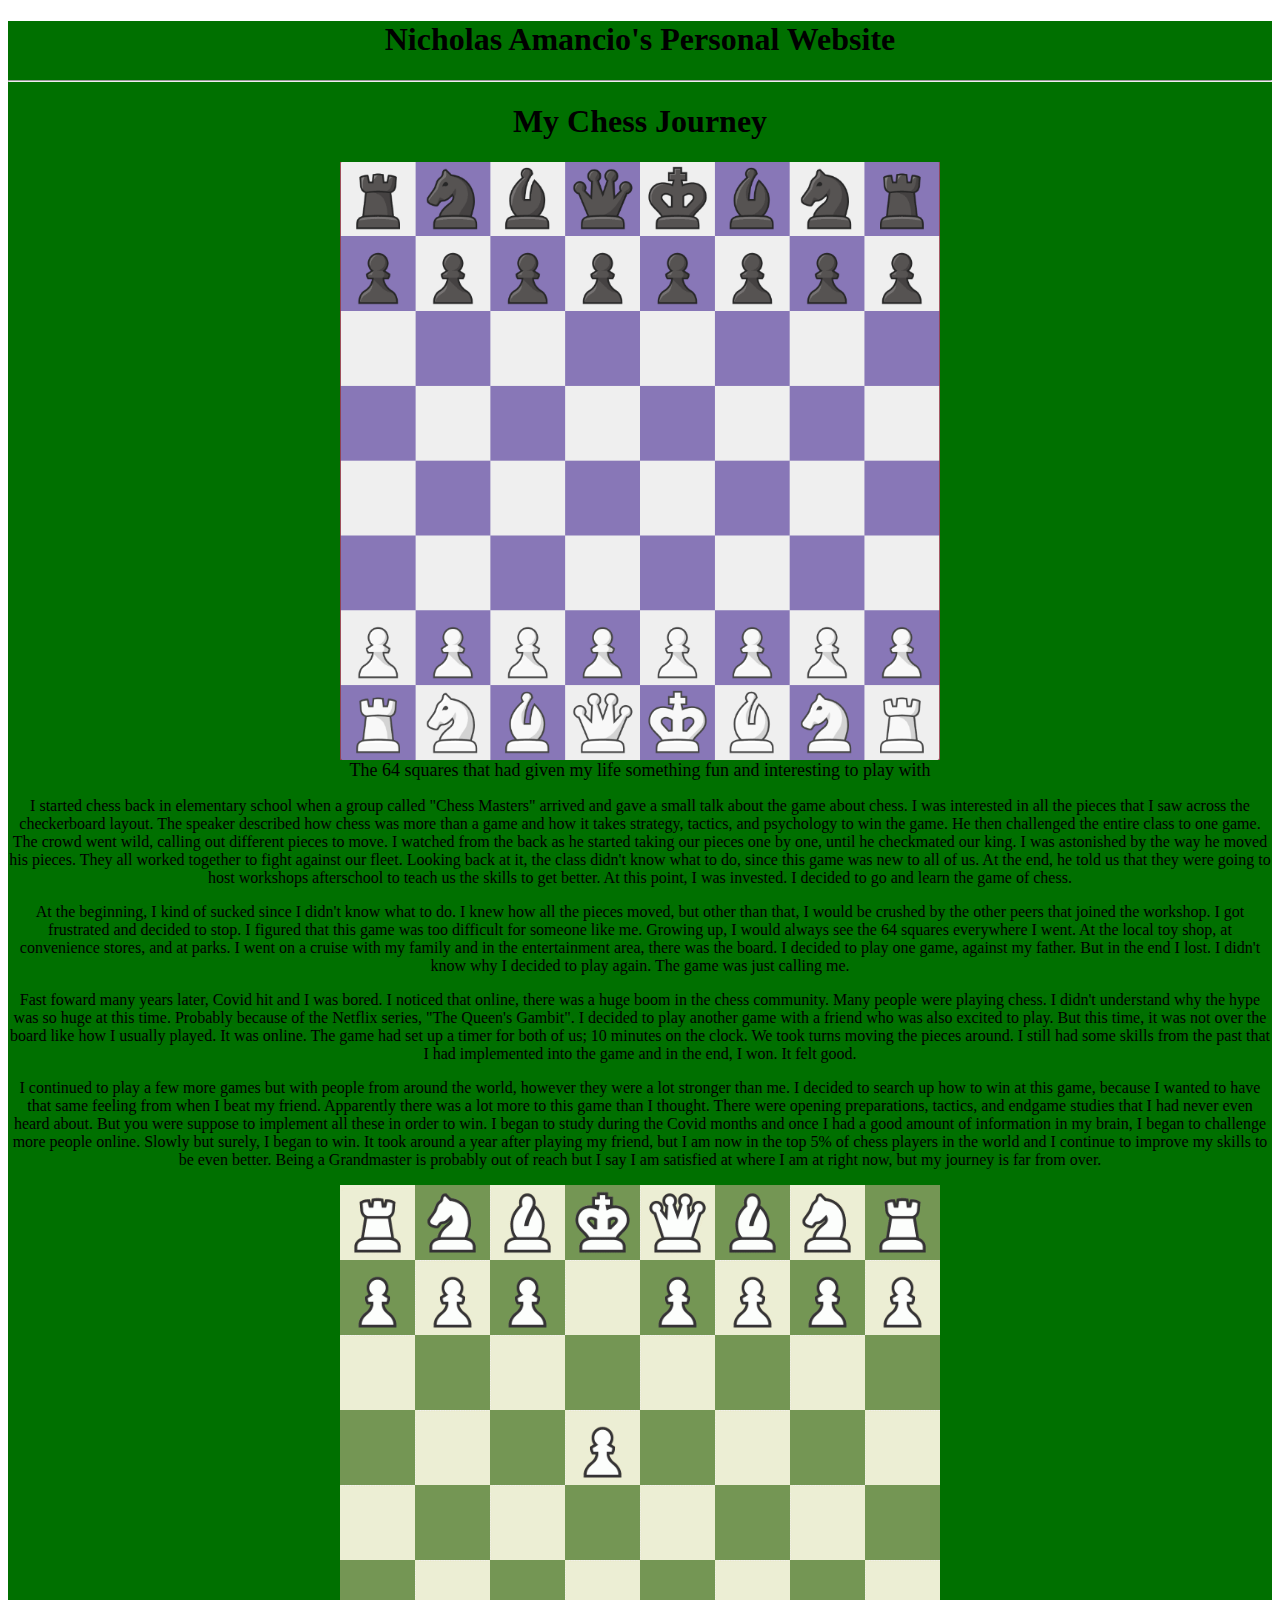
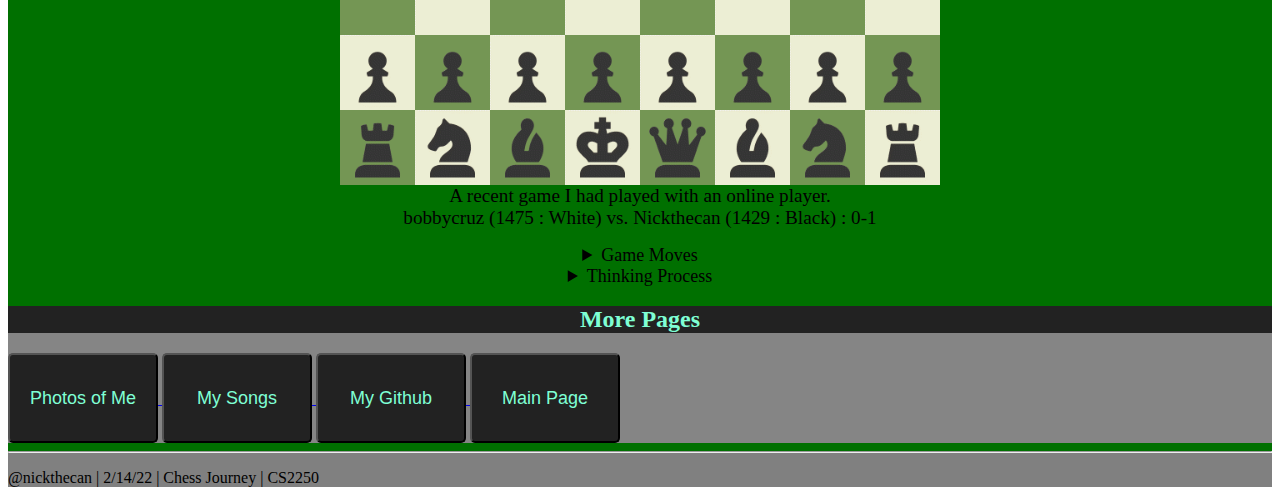
==== chess.html @ 68a62324 "added files" ====
<!DOCTYPE html>
<html>
    <head>
        <!-- Requirement-1.A -->
        <title>Chess Journey</title>
        <meta charset="UTF-8">
        <meta name="description" content="Personal Website">
        <meta name="keywords" content="Chess, Journey">
        <meta name="author" content="Nicholas Amancio">
        <meta name="viewport" content="width=device-width, initial-scale=1.0">
    </head>

    <body>
        <div style="background-color: rgb(0, 112, 0);">
            <!-- Requirement-1.B -->
            <header>
                <!-- Requirement-1.F -->
                <h1 style="text-align: center;">Nicholas Amancio's Personal Website</h1>
                <hr />
            </header>
            
                <div>
                    <!-- Requirement-1.F -->
                    <h1 style="text-align: center;">My Chess Journey</h1>
                </div>
                <div>
                    <!-- Requirement-1.L -->
                    <figure>
                        <!-- Requirement-1.N -->
                        <img style="display: block; margin-left: auto; margin-right: auto;" src="photos/Chess.png" width="600">
                        <!-- Requirement-1.M -->
                        <figcaption style="text-align: center; font-size: large;">
                            The 64 squares that had given my life something fun and interesting to play with
                        </figcaption>
                    </figure>
                </div>
                <!-- Requirement-1.E -->
                <section>
                    <div>
                        <!-- Requirement-1.G -->
                        <p style="text-align: center;">
                            I started chess back in elementary school when a group called "Chess Masters" arrived and gave a small talk about the game
                            about chess. I was interested in all the pieces that I saw across the checkerboard layout. The speaker described how chess
                            was more than a game and how it takes strategy, tactics, and psychology to win the game. He then challenged the entire class
                            to one game. The crowd went wild, calling out different pieces to move. I watched from the back as he started taking our pieces
                            one by one, until he checkmated our king. I was astonished by the way he moved his pieces. They all worked together to fight against
                            our fleet. Looking back at it, the class didn't know what to do, since this game was new to all of us. At the end, he told us that they
                            were going to host workshops afterschool to teach us the skills to get better. At this point, I was invested. I decided to go and learn
                            the game of chess.
                        </p>
                        <!-- Requirement-1.G -->
                        <p style="text-align: center;">
                            At the beginning, I kind of sucked since I didn't know what to do. I knew how all the pieces moved, but other than that, I would be crushed
                            by the other peers that joined the workshop. I got frustrated and decided to stop. I figured that this game was too difficult for someone like
                            me. Growing up, I would always see the 64 squares everywhere I went. At the local toy shop, at convenience stores, and at parks. I went on a cruise
                            with my family and in the entertainment area, there was the board. I decided to play one game, against my father. But in the end I lost. I didn't know
                            why I decided to play again. The game was just calling me.
                        </p>
                        <!-- Requirement-1.G -->
                        <p style="text-align: center;">
                            Fast foward many years later, Covid hit and I was bored. I noticed that online, there was a huge boom in the chess community. Many people
                            were playing chess. I didn't understand why the hype was so huge at this time. Probably because of the Netflix series, "The Queen's Gambit".
                            I decided to play another game with a friend who was also excited to play. But this time, it was not over the board like how I usually played. 
                            It was online. The game had set up a timer for both of us; 10 minutes on the clock. We took turns moving the pieces around. I still had some
                            skills from the past that I had implemented into the game and in the end, I won. It felt good. 
                        </p>
                        <!-- Requirement-1.G -->
                        <p style="text-align: center;">
                            I continued to play a few more games but with people
                            from around the world, however they were a lot stronger than me. I decided to search up how to win at this game, because I wanted to have that same
                            feeling from when I beat my friend. Apparently there was a lot more to this game than I thought. There were opening preparations, tactics, and endgame
                            studies that I had never even heard about. But you were suppose to implement all these in order to win. I began to study during the Covid months and
                            once I had a good amount of information in my brain, I began to challenge more people online. Slowly but surely, I began to win. It took around a year 
                            after playing my friend, but I am now in the top 5% of chess players in the world and I continue to improve my skills to be even better. Being a Grandmaster
                            is probably out of reach but I say I am satisfied at where I am at right now, but my journey is far from over.
                        </p>  
                    </div>
                </section>
                <!-- Requirement-1.E -->
                <section>
                    <div>
                        <!-- Requirement-1.L -->
                        <figure>
                            <!-- Requirement-1.N -->
                            <img style="display: block; margin-left: auto; margin-right: auto;" src="photos/board.gif" alt="gif board" width="600">
                            <!-- Requirement-1.M -->
                            <figcaption style="text-align: center; font-size: larger;">
                                A recent game I had played with an online player. <br>
                                bobbycruz (1475 : White) vs. Nickthecan (1429 : Black) : 0-1  
                            </figcaption>
                        </figure>
                        <!-- Requirement-1.P -->
                        <details style="text-align: center;">
                            <!-- Requirement-1.Q -->
                            <summary style="font-size: large;">Game Moves</summary>
                            <!-- Requirement-1.G -->
                            <p style="font-size: large;">1. e4 c6 2. b3 d5 3. e5 Bf5 4. Bb2 e6 5. Nf3 Nd7 6. Nd4 Ne7<br>7. Nxf5 Nxf5 8.
                            Bd3 Qg5 9. Qf3 Bc5 10. g4  Nd4 11. Bxd4 Bxd4 12. c3 Bxe5<br>13. h4 Qe7 14.
                            Qe3 g6 15. f4 Bc7 16. Be2 f5 17. g5 h6 18. Rg1 O-O-O<br>19. d4 hxg5 20. hxg5 Rh4
                            21. Rf1 Rdh8 22. Nd2 Rh3 23. Nf3 R8h4 24. Qf2 Rxf4<br>25. O-O-O Qa3+ 26. Kb1 Ba5
                            27. Qe3 Re4 28. Qd3 f4 29. Qc2 Re3 30. Rd3 Re4<br>31. b4 Bd8 32. Ne5 Rh2
                            33. Nxd7 Rexe2 34. Qxe2 Rxe2 </p>
                        </details>
                        <details style="text-align: center;">
                            <summary style="font-size: large;">Thinking Process</summary>
                            <p>Move 2: This defines the Caro Kann Defense as Black. This is a rare sideline called the "Euwe Attack" where white fianchetto's their Bishop on b2 to have sight on the long diagonal</p>
                            <p>Move 6: Defended the Bishop with the Knight on e7 because in the Caro Kann, the light-squared bishop can be disposed of because the pawns already control the light squares for you</p>
                            <p>Move 8: Played Queen at g5 because they moved their Bishop to a weird square on d3. Moved the Queen to target the g2 pawn and protect the Knight on f5</p>
                            <p>Move 14: Pushed pawn to g6 in order to push my f pawn to f5. However the opponent decided to strike first</p>
                            <p>Move 17: Pushed the h pawn forward to undermine White's structure after they closed the position for the both of us</p>
                            <p>Move 20: Played Rook to h4 to try to invade White's territory. Attacking the pawn on f4 with both my Rook and my Bishop while White only had the Queen to defend the Pawn</p>
                            <p>Move 22: Slid my other Rook over to the h file in order to double up and form a battery. Then I used my Rook on h4 to attack the Queen.</p>
                            <p>Move 23: White made a mistake to block his Queen with their Knight. This pins the Knight to the Queen. Now White cannot move their Knight without losing their Queen</p>
                            <p>Move 24: successfully invaded with my 2 Rooks, taking a free pawn, still continuing to pin White's Knight to their Queen</p>
                            <p>Move 25: After White Castled, it allowed my Queen to get into the action to check the King</p>
                            <p>Move 26: Bishop was brought into the action in order to target the c3 Pawn</p>
                            <p>Move 28: Pushed my f pawn forward in order to get my Rook onto the 3rd Rank</p>
                            <p>Move 30: Had to move my Rook back since they countered the rank with their own Rook</p>
                            <p>Move 32: Big mistake for White by moving the Knight to e5, attacking my useless Knight. The Knight previously protected the h2 square so I slid my h3 Rook to h2 to target his e2 Bishop</p>
                            <p>Move 33: White took my Knight, So I took their Bishop with my e4 Rook. This is the end for White. I have way too many attackers and it is a forced Checkmate in a few moves</p>
                            <p>Move 34: White had no choice to Sacrifice their Queen and resigned after I took the Queen with my Rook. I had won.</p>
                        </details>
                    </div>
                </section>
                
                <!-- Requirement-1.D -->
                <nav>
                    <div style="background-color: rgb(133, 133, 133);">
                        <h2 style="background-color: rgb(34, 34, 34); color: aquamarine; text-align: center;">More Pages</h2>
                        <!-- Requirement-1.J -->
                        <a href="photosOfMe.html">
                            <button style="background-color: rgb(34, 34, 34); color: aquamarine; font-size: large ;border-radius: 5px; height: 90px; width: 150px;">Photos of Me</button>
                        </a>
                        <!-- Requirement-1.J -->
                        <a href="Songs.html">
                            <button style="background-color: rgb(34, 34, 34); color: aquamarine; font-size: large ;border-radius: 5px; height: 90px; width: 150px;">My Songs</button>
                        </a>
                        <!-- Requirement-1.J -->
                        <a href="https://github.com/Nickthecan" target="_blank">
                            <button style="background-color: rgb(34, 34, 34); color: aquamarine; font-size: large ;border-radius: 5px; height: 90px; width: 150px;">My Github</button>
                        </a>
                    <!-- Requirement-1.J -->
                    <a href="index.html">
                        <button style="background-color: rgb(34, 34, 34); color: aquamarine; font-size: large ;border-radius: 5px; height: 90px; width: 150px;">Main Page</button>
                    </a>
                </div>
            </nav>
            <!-- Requirement-1.C -->
            <footer style="background-color: grey;">
                <hr />
                <p>@nickthecan | 2/14/22 | Chess Journey | CS2250</p>
            </footer>
        </div>
    </body>
</html>
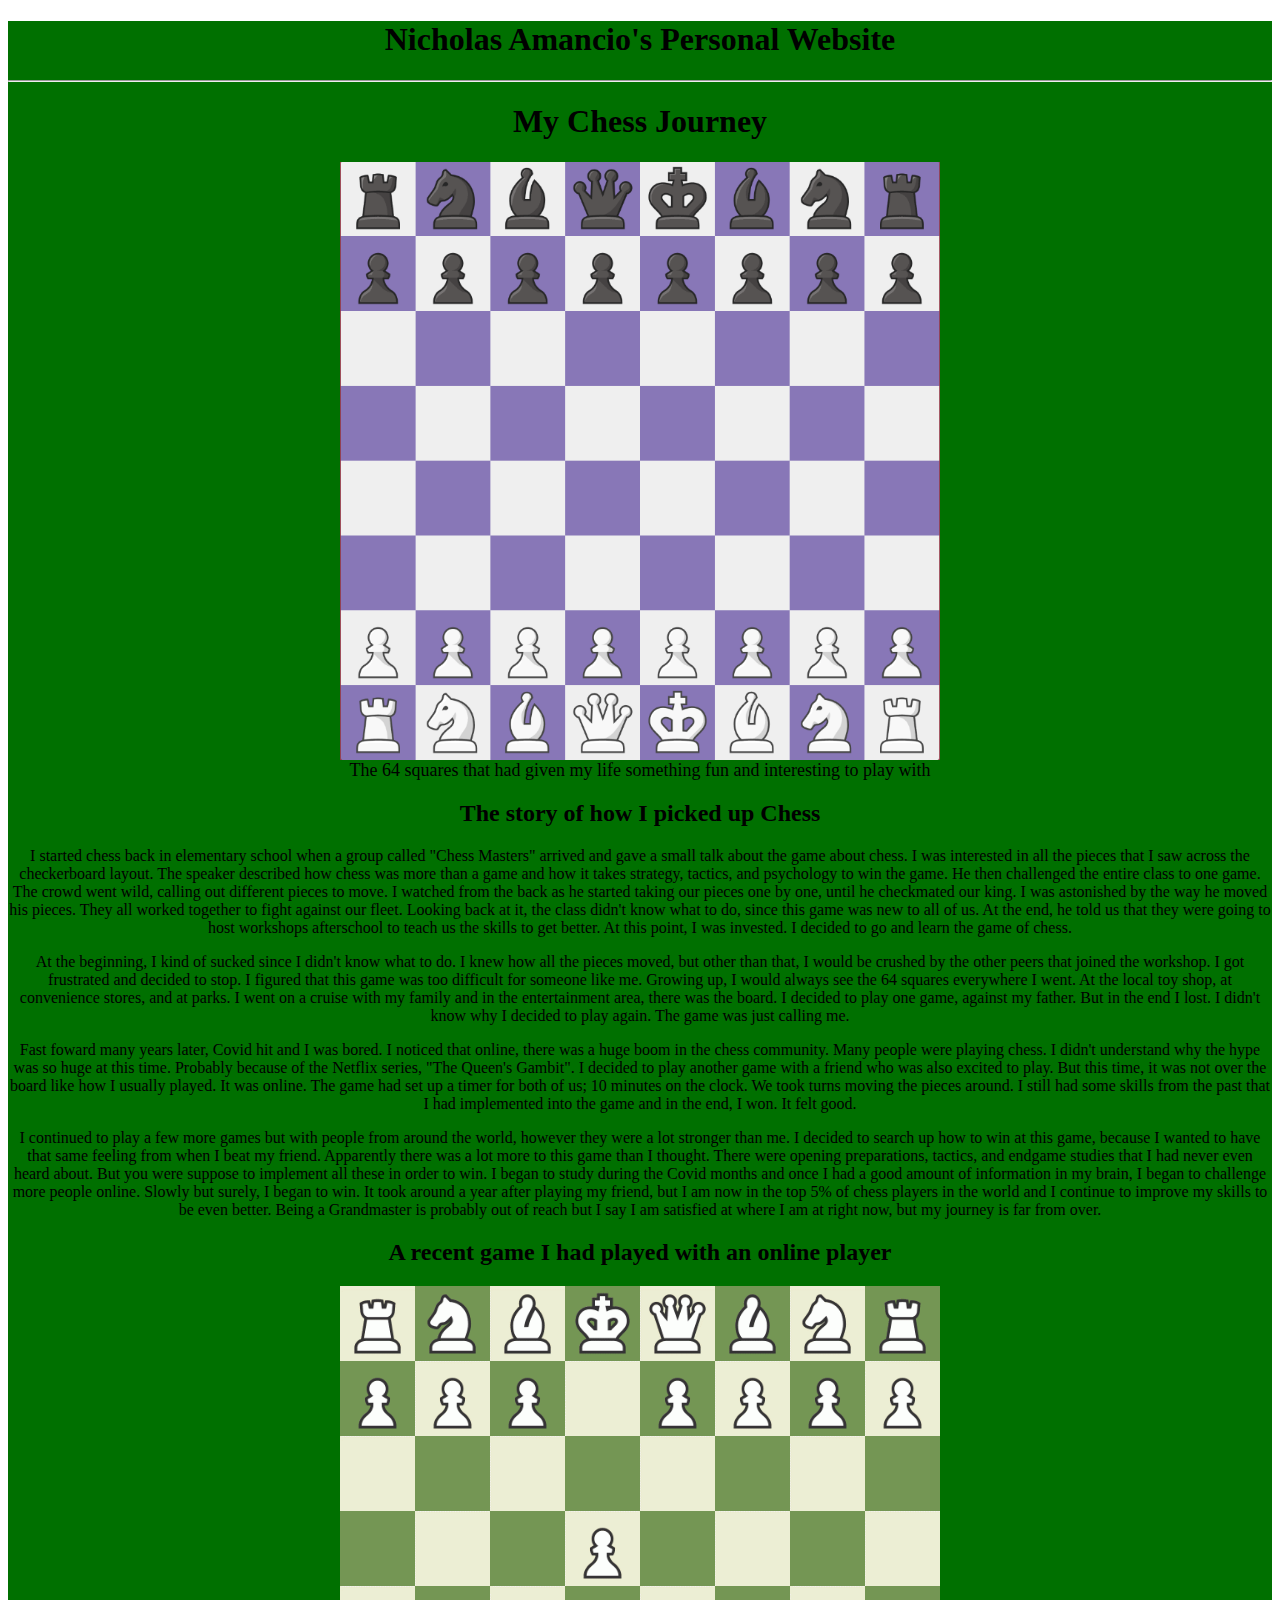
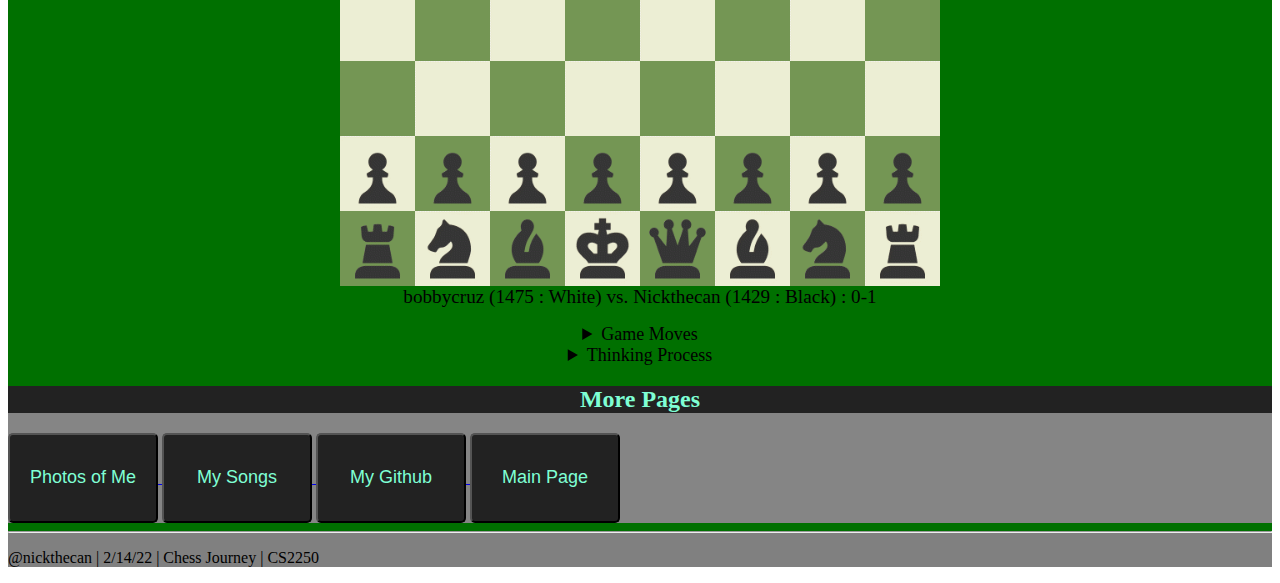
==== commit 21006e09: "fixed bugs" ====
--- a/chess.html
+++ b/chess.html
@@ -1,5 +1,5 @@
 <!DOCTYPE html>
-<html>
+<html lang="en">
     <head>
         <!-- Requirement-1.A -->
         <title>Chess Journey</title>
@@ -16,7 +16,7 @@
             <header>
                 <!-- Requirement-1.F -->
                 <h1 style="text-align: center;">Nicholas Amancio's Personal Website</h1>
-                <hr />
+                <hr>
             </header>
             
                 <div>
@@ -36,6 +36,7 @@
                 </div>
                 <!-- Requirement-1.E -->
                 <section>
+                <h2 style="text-align: center;">The story of how I picked up Chess</h2>
                     <div>
                         <!-- Requirement-1.G -->
                         <p style="text-align: center;">
@@ -78,6 +79,7 @@
                 </section>
                 <!-- Requirement-1.E -->
                 <section>
+                <h2 style="text-align: center;">A recent game I had played with an online player</h2>
                     <div>
                         <!-- Requirement-1.L -->
                         <figure>
@@ -85,7 +87,6 @@
                             <img style="display: block; margin-left: auto; margin-right: auto;" src="photos/board.gif" alt="gif board" width="600">
                             <!-- Requirement-1.M -->
                             <figcaption style="text-align: center; font-size: larger;">
-                                A recent game I had played with an online player. <br>
                                 bobbycruz (1475 : White) vs. Nickthecan (1429 : Black) : 0-1  
                             </figcaption>
                         </figure>
@@ -147,7 +148,7 @@
             </nav>
             <!-- Requirement-1.C -->
             <footer style="background-color: grey;">
-                <hr />
+                <hr>
                 <p>@nickthecan | 2/14/22 | Chess Journey | CS2250</p>
             </footer>
         </div>
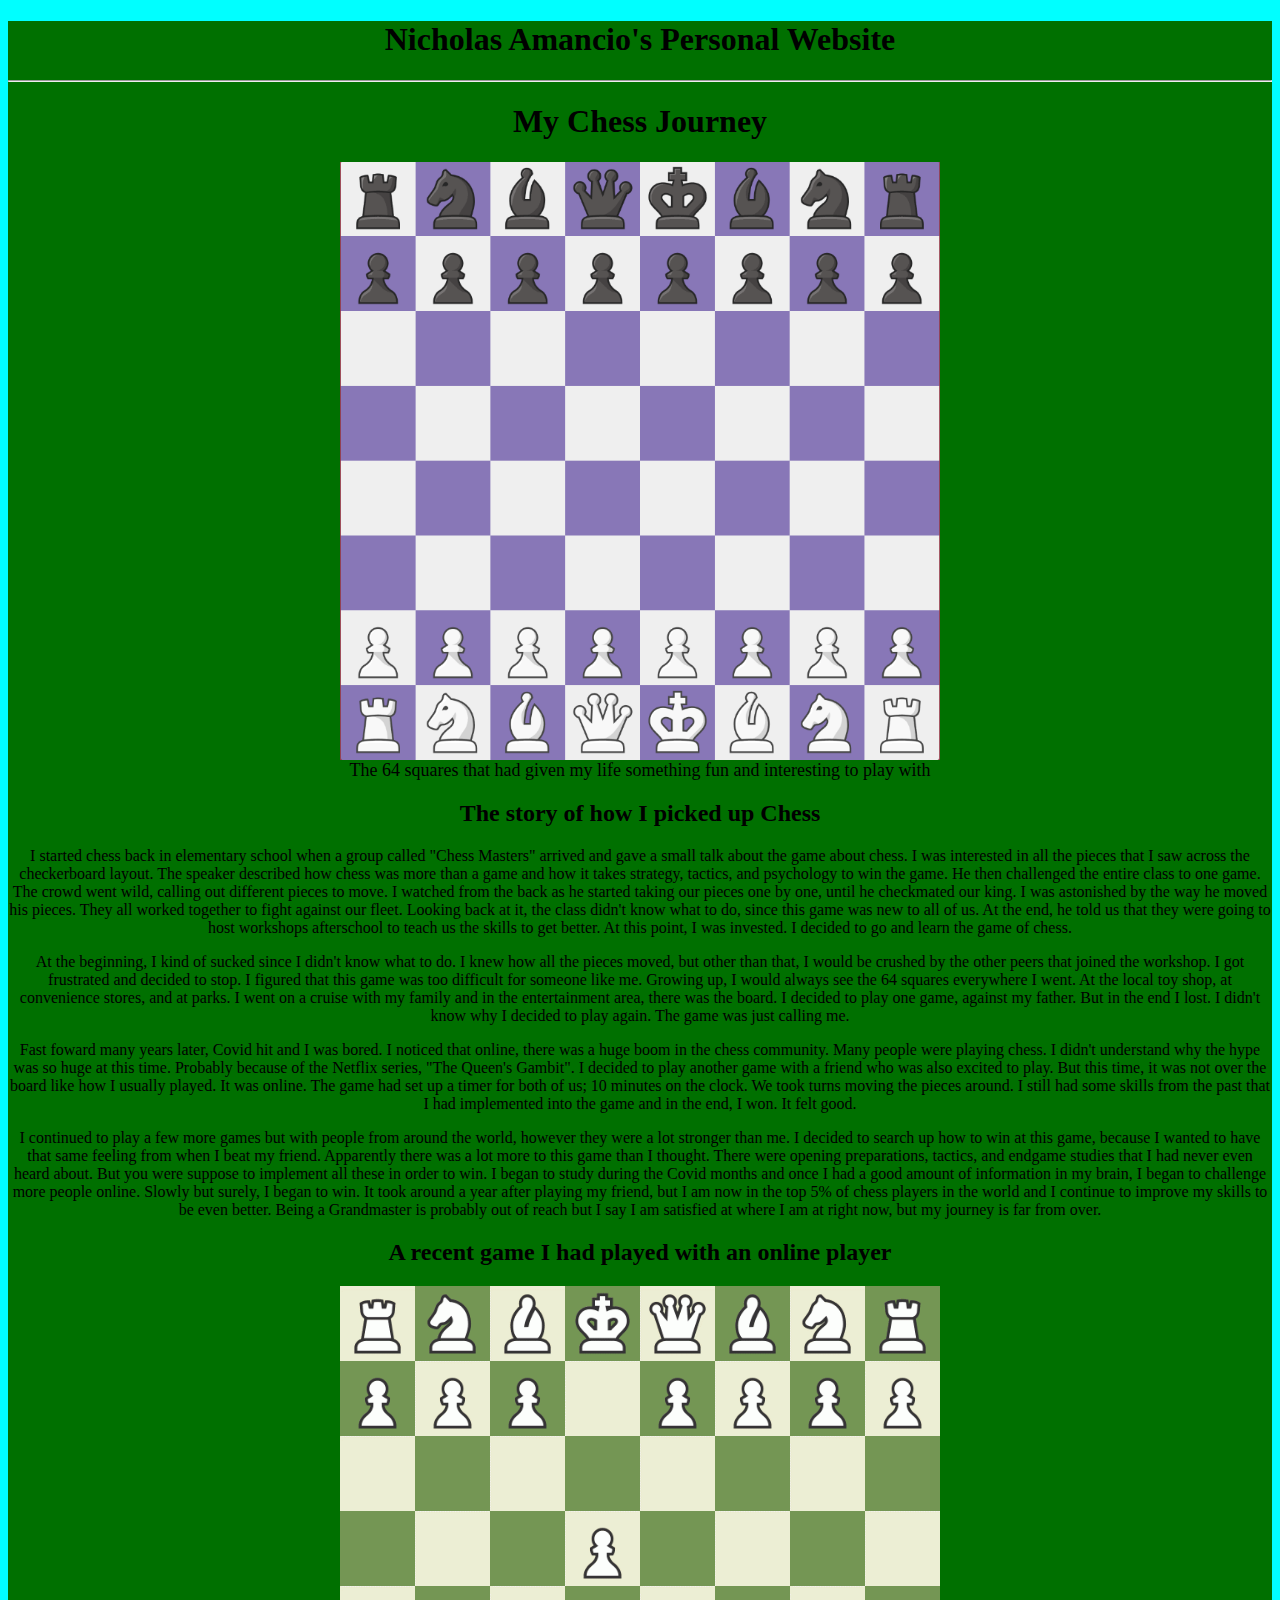
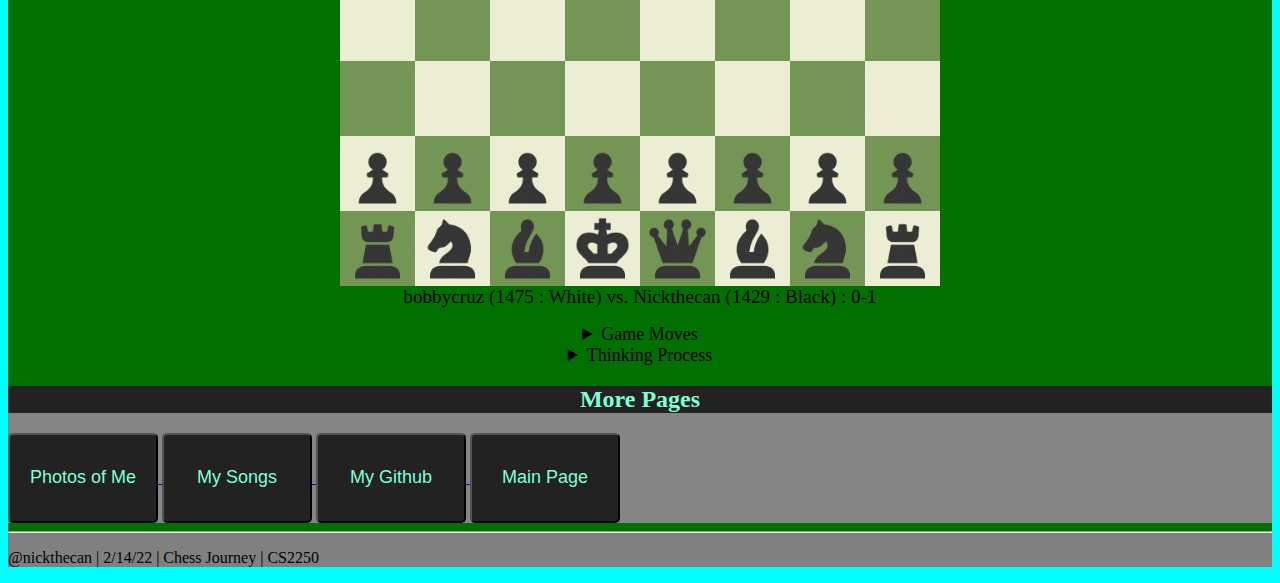
==== commit 5e953d97: "starting the styling to the website" ====
--- a/chess.html
+++ b/chess.html
@@ -1,13 +1,14 @@
 <!DOCTYPE html>
 <html lang="en">
     <head>
-        <!-- Requirement-1.A -->
-        <title>Chess Journey</title>
         <meta charset="UTF-8">
         <meta name="description" content="Personal Website">
         <meta name="keywords" content="Chess, Journey">
         <meta name="author" content="Nicholas Amancio">
         <meta name="viewport" content="width=device-width, initial-scale=1.0">
+        <link rel="stylesheet" href="style.css">
+        <!-- Requirement-1.A -->
+        <title>Chess Journey</title>
     </head>
 
     <body>
--- a/style.css
+++ b/style.css
@@ -0,0 +1,51 @@
+@charset "UTF-8";
+
+body {
+    background-color: aqua;
+}
+
+#title {
+    text-align: center;
+    font-family: "Press Start 2P", "consolas", "sans-serif";
+}
+
+#subtitle {
+    text-align: center;
+    font-family: "consolas", "sans-serif";
+}
+
+#subtitle2 {
+    text-align: center;
+    font-family: "consolas", "sans-serif";
+}
+
+.pictureofme {
+    position: relative;
+    display: block;
+    margin-left: auto;
+    margin-right: auto;
+    width: 300px;
+    height: 400px;
+}
+
+.list {
+    background-color: #2EEEAE;
+    font-size: 25px;
+    font-family:"Lucida Sans", "Lucida Sans Regular", "Lucida Grande", "Lucida Sans Unicode", "Geneva", "Verdana", "sans-serif";
+}
+
+.l1 {
+    color: purple;
+}
+
+.l2 {
+    color: blue;
+}
+
+.l3 {
+    color: red;
+}
+
+.navigationbuttons {
+    background-color: rgb(133, 133, 133);
+}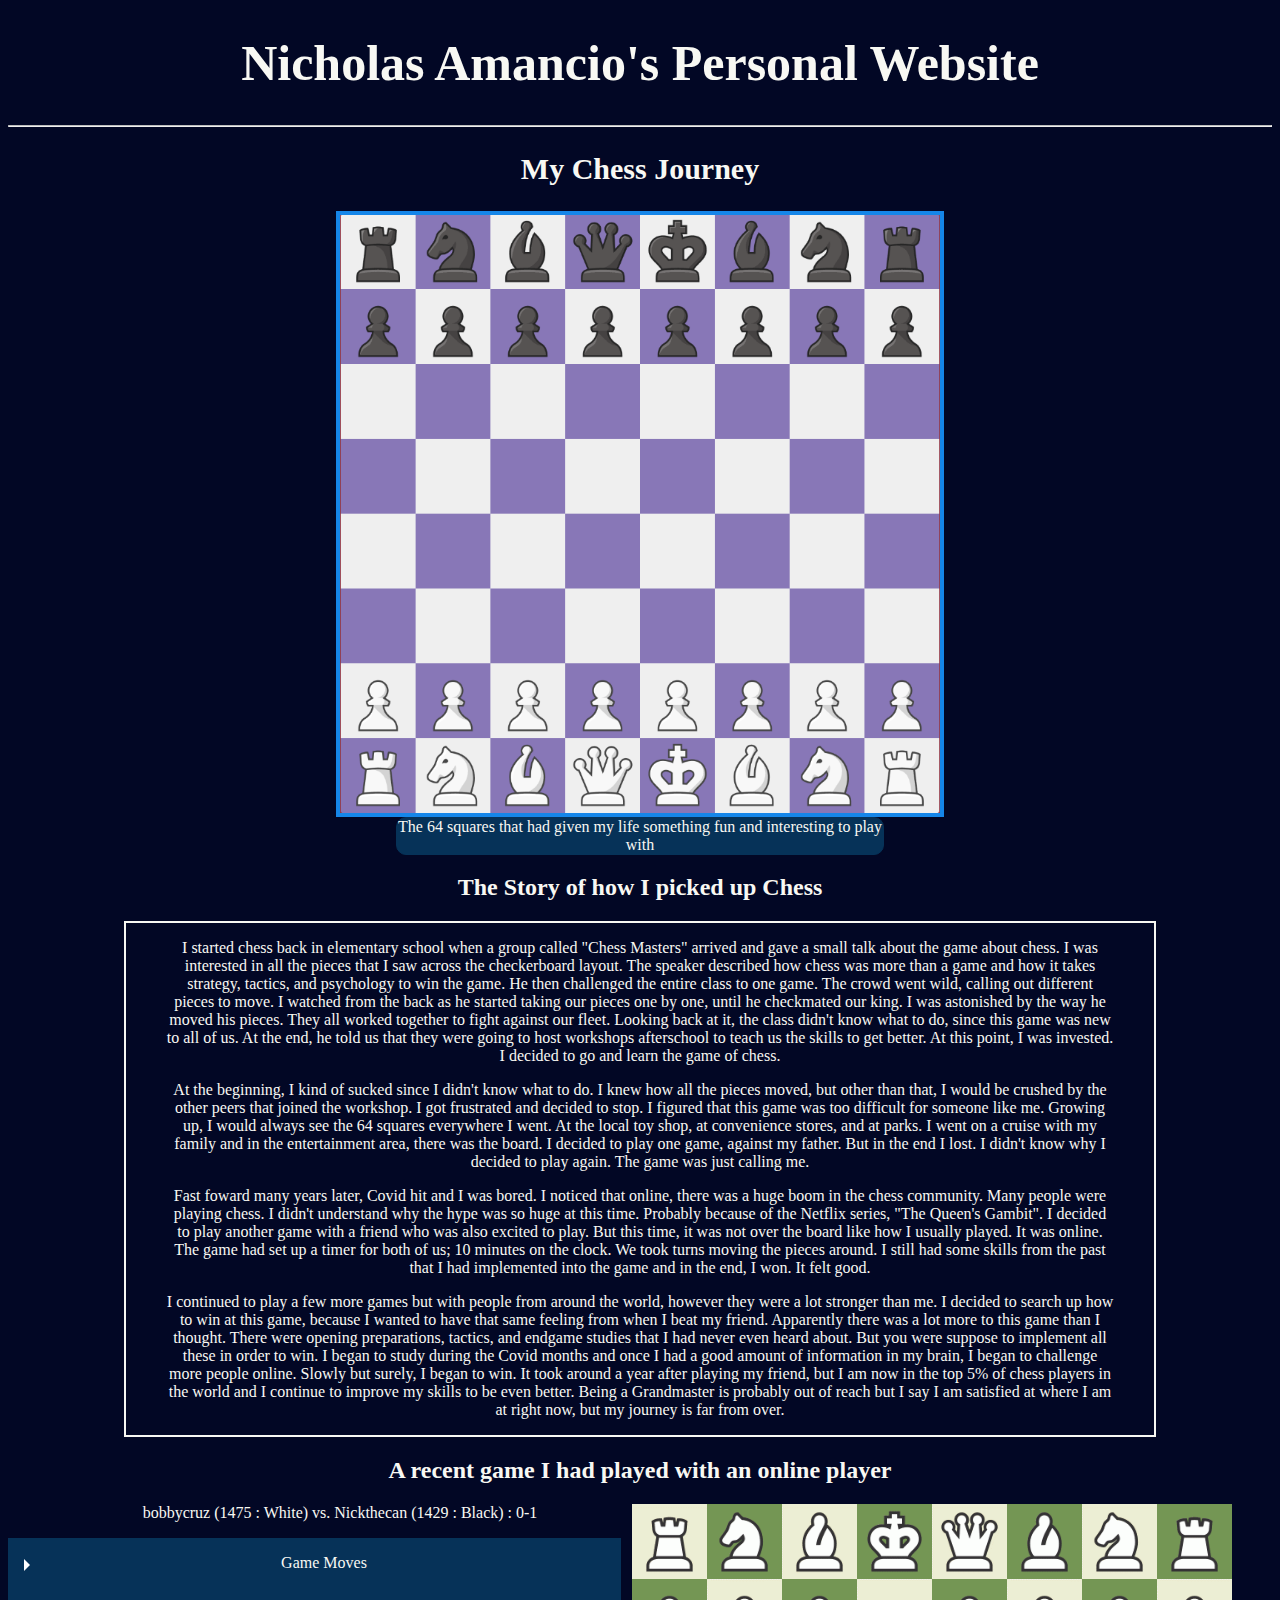
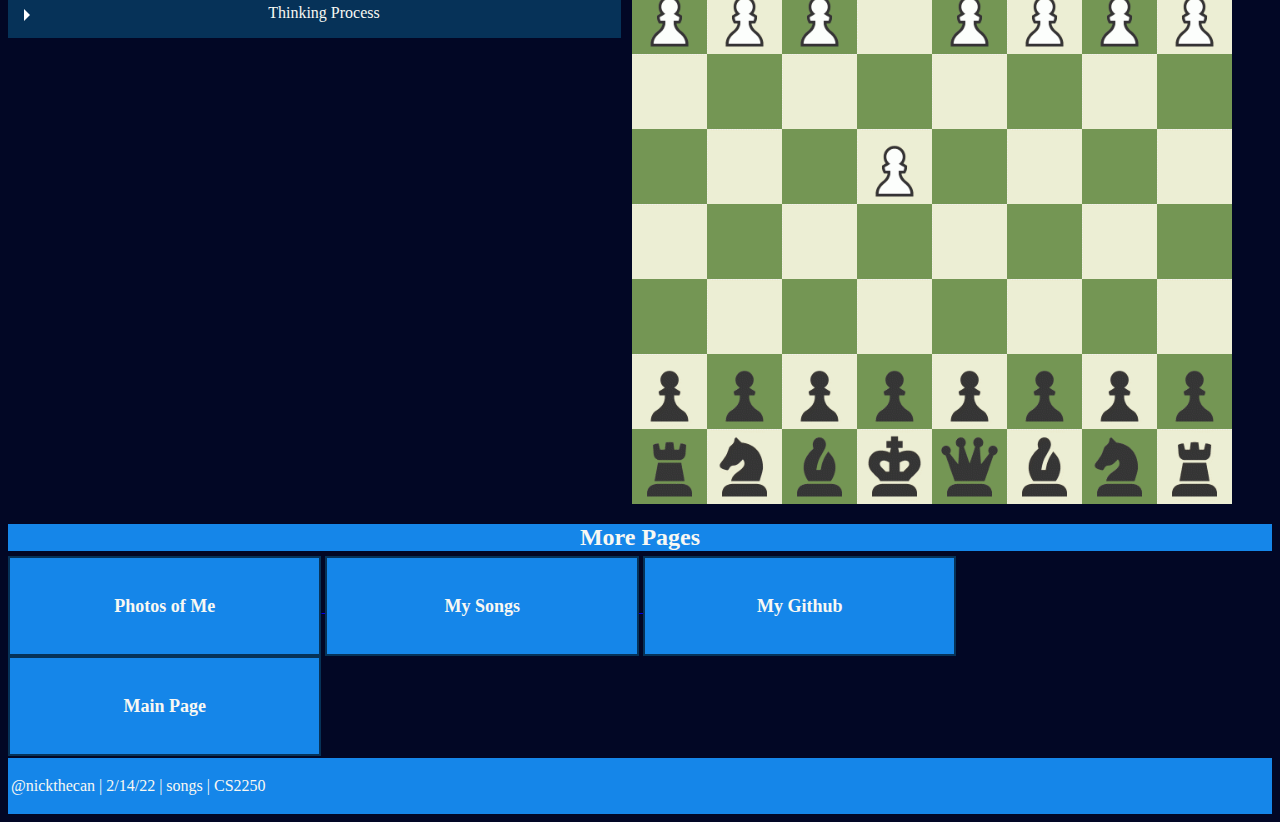
==== commit 4b089247: "Finished css styling to all the files" ====
--- a/chess.html
+++ b/chess.html
@@ -12,145 +12,143 @@
     </head>
 
     <body>
-        <div style="background-color: rgb(0, 112, 0);">
+        <div>
             <!-- Requirement-1.B -->
             <header>
                 <!-- Requirement-1.F -->
-                <h1 style="text-align: center;">Nicholas Amancio's Personal Website</h1>
+                <h1>Nicholas Amancio's Personal Website</h1>
                 <hr>
             </header>
             
-                <div>
-                    <!-- Requirement-1.F -->
-                    <h1 style="text-align: center;">My Chess Journey</h1>
+            <div>
+                <!-- Requirement-1.F -->
+                <h2 id="chessTitle">My Chess Journey</h2>
+            </div>
+            <div>
+                <!-- Requirement-1.L -->
+                <figure>
+                    <!-- Requirement-1.N -->
+                    <img class="chessBoard" src="photos/Chess.png">
+                    <!-- Requirement-1.M -->
+                    <figcaption class="chessCaptionTop">
+                        The 64 squares that had given my life something fun and interesting to play with
+                    </figcaption>
+                </figure>
+            </div>
+            <!-- Requirement-1.E -->
+            <section>
+            <h2 class="chessStoryTitle">The Story of how I picked up Chess</h2>
+                <div class="borderForChess">
+                    <!-- Requirement-1.G -->
+                    <p class="chessStory">
+                        I started chess back in elementary school when a group called "Chess Masters" arrived and gave a small talk about the game
+                        about chess. I was interested in all the pieces that I saw across the checkerboard layout. The speaker described how chess
+                        was more than a game and how it takes strategy, tactics, and psychology to win the game. He then challenged the entire class
+                        to one game. The crowd went wild, calling out different pieces to move. I watched from the back as he started taking our pieces
+                        one by one, until he checkmated our king. I was astonished by the way he moved his pieces. They all worked together to fight against
+                        our fleet. Looking back at it, the class didn't know what to do, since this game was new to all of us. At the end, he told us that they
+                        were going to host workshops afterschool to teach us the skills to get better. At this point, I was invested. I decided to go and learn
+                        the game of chess.
+                    </p>
+                    <!-- Requirement-1.G -->
+                    <p class="chessStory">
+                        At the beginning, I kind of sucked since I didn't know what to do. I knew how all the pieces moved, but other than that, I would be crushed
+                        by the other peers that joined the workshop. I got frustrated and decided to stop. I figured that this game was too difficult for someone like
+                        me. Growing up, I would always see the 64 squares everywhere I went. At the local toy shop, at convenience stores, and at parks. I went on a cruise
+                        with my family and in the entertainment area, there was the board. I decided to play one game, against my father. But in the end I lost. I didn't know
+                        why I decided to play again. The game was just calling me.
+                    </p>
+                    <!-- Requirement-1.G -->
+                    <p class="chessStory">
+                        Fast foward many years later, Covid hit and I was bored. I noticed that online, there was a huge boom in the chess community. Many people
+                        were playing chess. I didn't understand why the hype was so huge at this time. Probably because of the Netflix series, "The Queen's Gambit".
+                        I decided to play another game with a friend who was also excited to play. But this time, it was not over the board like how I usually played. 
+                        It was online. The game had set up a timer for both of us; 10 minutes on the clock. We took turns moving the pieces around. I still had some
+                        skills from the past that I had implemented into the game and in the end, I won. It felt good. 
+                    </p>
+                    <!-- Requirement-1.G -->
+                    <p class="chessStory">
+                        I continued to play a few more games but with people
+                        from around the world, however they were a lot stronger than me. I decided to search up how to win at this game, because I wanted to have that same
+                        feeling from when I beat my friend. Apparently there was a lot more to this game than I thought. There were opening preparations, tactics, and endgame
+                        studies that I had never even heard about. But you were suppose to implement all these in order to win. I began to study during the Covid months and
+                        once I had a good amount of information in my brain, I began to challenge more people online. Slowly but surely, I began to win. It took around a year 
+                        after playing my friend, but I am now in the top 5% of chess players in the world and I continue to improve my skills to be even better. Being a Grandmaster
+                        is probably out of reach but I say I am satisfied at where I am at right now, but my journey is far from over.
+                    </p>  
                 </div>
+            </section>
+            <!-- Requirement-1.E -->
+            <section>
+            <h2 class="chessCaption">A recent game I had played with an online player</h2>
                 <div>
                     <!-- Requirement-1.L -->
                     <figure>
                         <!-- Requirement-1.N -->
-                        <img style="display: block; margin-left: auto; margin-right: auto;" src="photos/Chess.png" width="600">
+                        <img class="chessGif" src="photos/board.gif" alt="gif board" >
                         <!-- Requirement-1.M -->
-                        <figcaption style="text-align: center; font-size: large;">
-                            The 64 squares that had given my life something fun and interesting to play with
+                        <figcaption class="chessCaption">
+                            bobbycruz (1475 : White) vs. Nickthecan (1429 : Black) : 0-1  
                         </figcaption>
                     </figure>
+                    <!-- Requirement-1.P -->
+                    <details>
+                        <!-- Requirement-1.Q -->
+                        <summary>Game Moves</summary>
+                        <!-- Requirement-1.G -->
+                        <p style="font-size: large;">1. e4 c6 2. b3 d5 3. e5 Bf5 4. Bb2 e6 5. Nf3 Nd7 6. Nd4 Ne7<br>7. Nxf5 Nxf5 8.
+                        Bd3 Qg5 9. Qf3 Bc5 10. g4  Nd4 11. Bxd4 Bxd4 12. c3 Bxe5<br>13. h4 Qe7 14.
+                        Qe3 g6 15. f4 Bc7 16. Be2 f5 17. g5 h6 18. Rg1 O-O-O<br>19. d4 hxg5 20. hxg5 Rh4
+                        21. Rf1 Rdh8 22. Nd2 Rh3 23. Nf3 R8h4 24. Qf2 Rxf4<br>25. O-O-O Qa3+ 26. Kb1 Ba5
+                        27. Qe3 Re4 28. Qd3 f4 29. Qc2 Re3 30. Rd3 Re4<br>31. b4 Bd8 32. Ne5 Rh2
+                        33. Nxd7 Rexe2 34. Qxe2 Rxe2 </p>
+                    </details>
+                    <details class="gameLogic">
+                        <summary>Thinking Process</summary>
+                        <p>Move 2: This defines the Caro Kann Defense as Black. This is a rare sideline called the "Euwe Attack" where white fianchetto's their Bishop on b2 to have sight on the long diagonal</p>
+                        <p>Move 6: Defended the Bishop with the Knight on e7 because in the Caro Kann, the light-squared bishop can be disposed of because the pawns already control the light squares for you</p>
+                        <p>Move 8: Played Queen at g5 because they moved their Bishop to a weird square on d3. Moved the Queen to target the g2 pawn and protect the Knight on f5</p>
+                        <p>Move 14: Pushed pawn to g6 in order to push my f pawn to f5. However the opponent decided to strike first</p>
+                        <p>Move 17: Pushed the h pawn forward to undermine White's structure after they closed the position for the both of us</p>
+                        <p>Move 20: Played Rook to h4 to try to invade White's territory. Attacking the pawn on f4 with both my Rook and my Bishop while White only had the Queen to defend the Pawn</p>
+                        <p>Move 22: Slid my other Rook over to the h file in order to double up and form a battery. Then I used my Rook on h4 to attack the Queen.</p>
+                        <p>Move 23: White made a mistake to block his Queen with their Knight. This pins the Knight to the Queen. Now White cannot move their Knight without losing their Queen</p>
+                        <p>Move 24: successfully invaded with my 2 Rooks, taking a free pawn, still continuing to pin White's Knight to their Queen</p>
+                        <p>Move 25: After White Castled, it allowed my Queen to get into the action to check the King</p>
+                        <p>Move 26: Bishop was brought into the action in order to target the c3 Pawn</p>
+                        <p>Move 28: Pushed my f pawn forward in order to get my Rook onto the 3rd Rank</p>
+                        <p>Move 30: Had to move my Rook back since they countered the rank with their own Rook</p>
+                        <p>Move 32: Big mistake for White by moving the Knight to e5, attacking my useless Knight. The Knight previously protected the h2 square so I slid my h3 Rook to h2 to target his e2 Bishop</p>
+                        <p>Move 33: White took my Knight, So I took their Bishop with my e4 Rook. This is the end for White. I have way too many attackers and it is a forced Checkmate in a few moves</p>
+                        <p>Move 34: White had no choice to Sacrifice their Queen and resigned after I took the Queen with my Rook. I had won.</p>
+                    </details>
                 </div>
-                <!-- Requirement-1.E -->
-                <section>
-                <h2 style="text-align: center;">The story of how I picked up Chess</h2>
-                    <div>
-                        <!-- Requirement-1.G -->
-                        <p style="text-align: center;">
-                            I started chess back in elementary school when a group called "Chess Masters" arrived and gave a small talk about the game
-                            about chess. I was interested in all the pieces that I saw across the checkerboard layout. The speaker described how chess
-                            was more than a game and how it takes strategy, tactics, and psychology to win the game. He then challenged the entire class
-                            to one game. The crowd went wild, calling out different pieces to move. I watched from the back as he started taking our pieces
-                            one by one, until he checkmated our king. I was astonished by the way he moved his pieces. They all worked together to fight against
-                            our fleet. Looking back at it, the class didn't know what to do, since this game was new to all of us. At the end, he told us that they
-                            were going to host workshops afterschool to teach us the skills to get better. At this point, I was invested. I decided to go and learn
-                            the game of chess.
-                        </p>
-                        <!-- Requirement-1.G -->
-                        <p style="text-align: center;">
-                            At the beginning, I kind of sucked since I didn't know what to do. I knew how all the pieces moved, but other than that, I would be crushed
-                            by the other peers that joined the workshop. I got frustrated and decided to stop. I figured that this game was too difficult for someone like
-                            me. Growing up, I would always see the 64 squares everywhere I went. At the local toy shop, at convenience stores, and at parks. I went on a cruise
-                            with my family and in the entertainment area, there was the board. I decided to play one game, against my father. But in the end I lost. I didn't know
-                            why I decided to play again. The game was just calling me.
-                        </p>
-                        <!-- Requirement-1.G -->
-                        <p style="text-align: center;">
-                            Fast foward many years later, Covid hit and I was bored. I noticed that online, there was a huge boom in the chess community. Many people
-                            were playing chess. I didn't understand why the hype was so huge at this time. Probably because of the Netflix series, "The Queen's Gambit".
-                            I decided to play another game with a friend who was also excited to play. But this time, it was not over the board like how I usually played. 
-                            It was online. The game had set up a timer for both of us; 10 minutes on the clock. We took turns moving the pieces around. I still had some
-                            skills from the past that I had implemented into the game and in the end, I won. It felt good. 
-                        </p>
-                        <!-- Requirement-1.G -->
-                        <p style="text-align: center;">
-                            I continued to play a few more games but with people
-                            from around the world, however they were a lot stronger than me. I decided to search up how to win at this game, because I wanted to have that same
-                            feeling from when I beat my friend. Apparently there was a lot more to this game than I thought. There were opening preparations, tactics, and endgame
-                            studies that I had never even heard about. But you were suppose to implement all these in order to win. I began to study during the Covid months and
-                            once I had a good amount of information in my brain, I began to challenge more people online. Slowly but surely, I began to win. It took around a year 
-                            after playing my friend, but I am now in the top 5% of chess players in the world and I continue to improve my skills to be even better. Being a Grandmaster
-                            is probably out of reach but I say I am satisfied at where I am at right now, but my journey is far from over.
-                        </p>  
-                    </div>
-                </section>
-                <!-- Requirement-1.E -->
-                <section>
-                <h2 style="text-align: center;">A recent game I had played with an online player</h2>
-                    <div>
-                        <!-- Requirement-1.L -->
-                        <figure>
-                            <!-- Requirement-1.N -->
-                            <img style="display: block; margin-left: auto; margin-right: auto;" src="photos/board.gif" alt="gif board" width="600">
-                            <!-- Requirement-1.M -->
-                            <figcaption style="text-align: center; font-size: larger;">
-                                bobbycruz (1475 : White) vs. Nickthecan (1429 : Black) : 0-1  
-                            </figcaption>
-                        </figure>
-                        <!-- Requirement-1.P -->
-                        <details style="text-align: center;">
-                            <!-- Requirement-1.Q -->
-                            <summary style="font-size: large;">Game Moves</summary>
-                            <!-- Requirement-1.G -->
-                            <p style="font-size: large;">1. e4 c6 2. b3 d5 3. e5 Bf5 4. Bb2 e6 5. Nf3 Nd7 6. Nd4 Ne7<br>7. Nxf5 Nxf5 8.
-                            Bd3 Qg5 9. Qf3 Bc5 10. g4  Nd4 11. Bxd4 Bxd4 12. c3 Bxe5<br>13. h4 Qe7 14.
-                            Qe3 g6 15. f4 Bc7 16. Be2 f5 17. g5 h6 18. Rg1 O-O-O<br>19. d4 hxg5 20. hxg5 Rh4
-                            21. Rf1 Rdh8 22. Nd2 Rh3 23. Nf3 R8h4 24. Qf2 Rxf4<br>25. O-O-O Qa3+ 26. Kb1 Ba5
-                            27. Qe3 Re4 28. Qd3 f4 29. Qc2 Re3 30. Rd3 Re4<br>31. b4 Bd8 32. Ne5 Rh2
-                            33. Nxd7 Rexe2 34. Qxe2 Rxe2 </p>
-                        </details>
-                        <details style="text-align: center;">
-                            <summary style="font-size: large;">Thinking Process</summary>
-                            <p>Move 2: This defines the Caro Kann Defense as Black. This is a rare sideline called the "Euwe Attack" where white fianchetto's their Bishop on b2 to have sight on the long diagonal</p>
-                            <p>Move 6: Defended the Bishop with the Knight on e7 because in the Caro Kann, the light-squared bishop can be disposed of because the pawns already control the light squares for you</p>
-                            <p>Move 8: Played Queen at g5 because they moved their Bishop to a weird square on d3. Moved the Queen to target the g2 pawn and protect the Knight on f5</p>
-                            <p>Move 14: Pushed pawn to g6 in order to push my f pawn to f5. However the opponent decided to strike first</p>
-                            <p>Move 17: Pushed the h pawn forward to undermine White's structure after they closed the position for the both of us</p>
-                            <p>Move 20: Played Rook to h4 to try to invade White's territory. Attacking the pawn on f4 with both my Rook and my Bishop while White only had the Queen to defend the Pawn</p>
-                            <p>Move 22: Slid my other Rook over to the h file in order to double up and form a battery. Then I used my Rook on h4 to attack the Queen.</p>
-                            <p>Move 23: White made a mistake to block his Queen with their Knight. This pins the Knight to the Queen. Now White cannot move their Knight without losing their Queen</p>
-                            <p>Move 24: successfully invaded with my 2 Rooks, taking a free pawn, still continuing to pin White's Knight to their Queen</p>
-                            <p>Move 25: After White Castled, it allowed my Queen to get into the action to check the King</p>
-                            <p>Move 26: Bishop was brought into the action in order to target the c3 Pawn</p>
-                            <p>Move 28: Pushed my f pawn forward in order to get my Rook onto the 3rd Rank</p>
-                            <p>Move 30: Had to move my Rook back since they countered the rank with their own Rook</p>
-                            <p>Move 32: Big mistake for White by moving the Knight to e5, attacking my useless Knight. The Knight previously protected the h2 square so I slid my h3 Rook to h2 to target his e2 Bishop</p>
-                            <p>Move 33: White took my Knight, So I took their Bishop with my e4 Rook. This is the end for White. I have way too many attackers and it is a forced Checkmate in a few moves</p>
-                            <p>Move 34: White had no choice to Sacrifice their Queen and resigned after I took the Queen with my Rook. I had won.</p>
-                        </details>
-                    </div>
-                </section>
-                
-                <!-- Requirement-1.D -->
-                <nav>
-                    <div style="background-color: rgb(133, 133, 133);">
-                        <h2 style="background-color: rgb(34, 34, 34); color: aquamarine; text-align: center;">More Pages</h2>
-                        <!-- Requirement-1.J -->
-                        <a href="photosOfMe.html">
-                            <button style="background-color: rgb(34, 34, 34); color: aquamarine; font-size: large ;border-radius: 5px; height: 90px; width: 150px;">Photos of Me</button>
-                        </a>
-                        <!-- Requirement-1.J -->
-                        <a href="Songs.html">
-                            <button style="background-color: rgb(34, 34, 34); color: aquamarine; font-size: large ;border-radius: 5px; height: 90px; width: 150px;">My Songs</button>
-                        </a>
-                        <!-- Requirement-1.J -->
-                        <a href="https://github.com/Nickthecan" target="_blank">
-                            <button style="background-color: rgb(34, 34, 34); color: aquamarine; font-size: large ;border-radius: 5px; height: 90px; width: 150px;">My Github</button>
-                        </a>
+            </section>
+            <!-- Requirement-1.D -->
+            <nav>
+                <div>
+                    <h2 class="pages">More Pages</h2>
+                    <!-- Requirement-1.J -->
+                    <a href="photosOfMe.html">
+                        <button class="buttons">Photos of Me</button>
+                    </a>
+                    <!-- Requirement-1.J -->
+                    <a href="Songs.html">
+                        <button class="buttons">My Songs</button>
+                    </a>
+                    <!-- Requirement-1.J -->
+                    <a href="https://github.com/Nickthecan" target="_blank">
+                        <button class="buttons">My Github</button>
+                    </a>
                     <!-- Requirement-1.J -->
                     <a href="index.html">
-                        <button style="background-color: rgb(34, 34, 34); color: aquamarine; font-size: large ;border-radius: 5px; height: 90px; width: 150px;">Main Page</button>
+                        <button class="buttons">Main Page</button>
                     </a>
                 </div>
             </nav>
             <!-- Requirement-1.C -->
-            <footer style="background-color: grey;">
-                <hr>
-                <p>@nickthecan | 2/14/22 | Chess Journey | CS2250</p>
+            <footer class="footer">
+                <p>@nickthecan | 2/14/22 | songs | CS2250</p>
             </footer>
         </div>
     </body>
--- a/style.css
+++ b/style.css
@@ -1,51 +1,285 @@
 @charset "UTF-8";
 
+/*Requirement-2.A*/
 body {
-    background-color: aqua;
-}
-
-#title {
-    text-align: center;
-    font-family: "Press Start 2P", "consolas", "sans-serif";
-}
-
-#subtitle {
-    text-align: center;
-    font-family: "consolas", "sans-serif";
-}
-
+    /*Requirement-2.4*/
+    background-color: rgb(2, 7, 37);
+}
+
+/*Requirement-2.F*/
+h1 {
+    /*Requirement-2.2*/
+    text-align: center;
+    /*Requirement-2.1*/
+    font-size: 50px;
+    font-family: "consolas", "sans-serif";
+    /*Requirement-2.3*/
+    color: rgb(248, 248, 243);
+}
+
+hr {
+    /*Requirement-2.5*/
+    border-top: 1px solid #bbb;
+}
+
+/*Requirement-2.B*/
+#mainPageTitle, #photosTitle, #songsTitle, #chessTitle {
+    color: rgb(248, 248, 243);
+    text-align: center;
+    font-size: 30px;
+    font-family: "consolas", "sans-serif";
+}
+
+/*Requirement-2.D*/
 #subtitle2 {
-    text-align: center;
-    font-family: "consolas", "sans-serif";
-}
-
+    /*Requirement-2.6*/
+    margin-left: 375px;
+    font-family: "consolas", "sans-serif";
+    color: rgb(248, 248, 243);
+}
+
+/*Requirement-2.C*/
 .pictureofme {
+    /*Requirement-2.15*/
     position: relative;
-    display: block;
-    margin-left: auto;
-    margin-right: auto;
-    width: 300px;
-    height: 400px;
+    /*Requirement-2.12*/
+    display: block;
+    border-style: solid;
+    border-color: rgb(21, 134, 233);
+    /*Requirement-2.9*/
+    border-width: 10px;
+    border-radius: 40px;
+    margin-top: 150px;
+    /*Requirement-2.10*/
+    margin-right: 10%;
+    /*Requirement-2.7*/
+    width: 590px;
+    height: 700px;
+    /*Requirement-2.11*/
+    float: right;
+    /*Requirement-2.13*/
+    clear: right;
 }
 
 .list {
-    background-color: #2EEEAE;
+    /*Requirement-2.8*/
+    list-style: none;
+    list-style-position: inside;
+    color: rgb(248, 248, 243);
     font-size: 25px;
     font-family:"Lucida Sans", "Lucida Sans Regular", "Lucida Grande", "Lucida Sans Unicode", "Geneva", "Verdana", "sans-serif";
+    clear: left;
 }
 
 .l1 {
-    color: purple;
+    border: 2px solid;
+    width: 40%;
+    color: rgb(235, 92, 235);
+    /*Requirement-2.14*/
+    overflow: visible;
 }
 
 .l2 {
-    color: blue;
+    border: 2px solid;
+    width: 40%;
+    color: rgb(21, 134, 233);
+    overflow: visible;
 }
 
 .l3 {
-    color: red;
-}
-
-.navigationbuttons {
-    background-color: rgb(133, 133, 133);
+    border: 2px solid;
+    width: 40%;
+    color: rgb(118, 231, 197);
+    overflow: visible;
+}
+
+.table, tr, th {
+    border: 4px solid rgb(248, 248, 243);
+    border-collapse: collapse;
+    width: 70%;
+    margin-left: auto;
+    margin-right: auto;
+    font-family: "consolas", "sans-serif";
+    color: rgb(248, 248, 243);
+    padding: 30px;
+    list-style-type: disc;
+}
+
+.photosVertical, .photosHorizontal {
+    width: 400px;
+}
+
+.zutomayoPhoto {
+    display: block;
+    margin-left: auto;
+    margin-right: auto;
+    width: 1000px;
+    border-style: solid;
+    border-width: 3px;
+    border-color: rgb(21, 134, 233);
+    border-radius: 10px;
+}
+
+.zutomayoCaption {
+    text-align: center;
+    color: rgb(248, 248, 243);
+    font-size: 20px;
+    font-family: "consolas", "sans-serif";
+    /*Requirement-2.16*/
+    visibility: visible;
+}
+
+.studyMeTitle, .aboutZuto, .zutoDesc, .seigiTitle, .chessCaption, .chessStoryTitle, .chessStory {
+    text-align: center;
+    color: rgb(248, 248, 243);
+    font-family: "consolas", "sans-serif";
+    overflow: visible;
+}
+
+.playbutton {
+    margin: auto;
+    display: block;
+}
+
+.playbutton::-webkit-media-controls-panel {
+    background-color: rgb(21, 134, 233);
+}
+
+.borderForZuto, .borderForChess {
+    border: 2px solid rgb(248, 248, 243);
+    width: 75%;
+    margin-left: auto;
+    margin-right: auto;
+    padding-left: 40px;
+    padding-right: 40px;
+}
+
+.seigiVideo {
+    margin: auto;
+    display: block;
+    border: 3px solid;
+    border-color: rgb(21, 134, 233);
+    border-radius: 10px;
+    visibility: inherit;
+}
+
+.chessBoard {
+    margin: auto;
+    display: block;
+    width: 600px;
+    border: 4px solid;
+    border-color: rgb(21, 134, 233);
+    /*Requirement-2.17*/
+    z-index: 4;
+}
+
+.chessCaptionTop {
+    background: border-box;
+    background-color: rgb(6, 50, 88);
+    background-size: 30%;
+    border: 1px solid;
+    border-color: rgb(6, 50, 88);
+    border-radius: 10px;
+    width: 41%;
+    margin-left: auto;
+    margin-right: auto;
+    text-align: center;
+    color: rgb(248, 248, 243);
+    font-family: "consolas", "sans-serif";
+    overflow: visible;
+    z-index: 2;
+}
+
+.chessGif {
+    margin-bottom: 20px;
+    float: right;
+    width: 600px;
+}
+
+/*Requirement-2.G*/
+details {
+    text-align: center;
+    color: rgb(248, 248, 243);
+    font-family: "consolas", "sans-serif";
+    overflow: auto;
+}
+
+.gameLogic {
+    text-align: center;
+    color: rgb(248, 248, 243);
+    font-family: "consolas", "sans-serif";
+    overflow: auto;
+}
+
+/*Requirement-2.H*/
+summary {
+    padding: 1rem;
+    display: block;
+    background: rgb(6, 50, 88);
+    padding-left: 2.2rem;
+    width: 90%;
+    position: relative;
+    cursor: pointer;
+}
+
+summary:before {
+    content: '';
+    border-width: .4rem;
+    border-style: solid;
+    border-color: transparent transparent transparent #fff;
+    position: absolute;
+    top: 1.3rem;
+    left: 1rem;
+    transform: rotate(0);
+    transform-origin: .2rem 50%;
+    transition: .25s transform ease;
+}
+  
+details[open] > summary:before {
+    transform: rotate(90deg);
+}
+  
+details summary::-webkit-details-marker {
+    display:none;
+}
+
+.pages {
+    background-color: rgb(21, 134, 233);
+    color: rgb(248, 248, 243);
+    text-align: center;
+    margin-bottom: 5px;
+    clear: both;
+}
+
+.buttons {
+    background-color: rgb(21, 134, 233);
+    border-style: solid;
+    border-color: rgb(6, 50, 88);
+    width: 24.8%;
+    height: 100px;
+    font-size: large;
+    font-family: "consolas", "sans-serif";
+    font-weight: bold;
+    color: rgb(248, 248, 243);
+    cursor: pointer;
+}
+
+/*Requirement-2.E*/
+.buttons:hover {
+    color: black;
+    background-color: rgb(248, 248, 243);
+}
+
+.buttons:active {
+    color: rgb(248, 248, 243);
+    background-color: rgb(2, 7, 37);
+}
+
+.footer {
+    background-color: rgb(21, 134, 233);
+    border-style: solid;
+    border-color: rgb(21, 134, 233);
+    margin-top: 2px;
+    font-family: "consolas", "sans-serif";
+    color: rgb(248, 248, 243);
 }